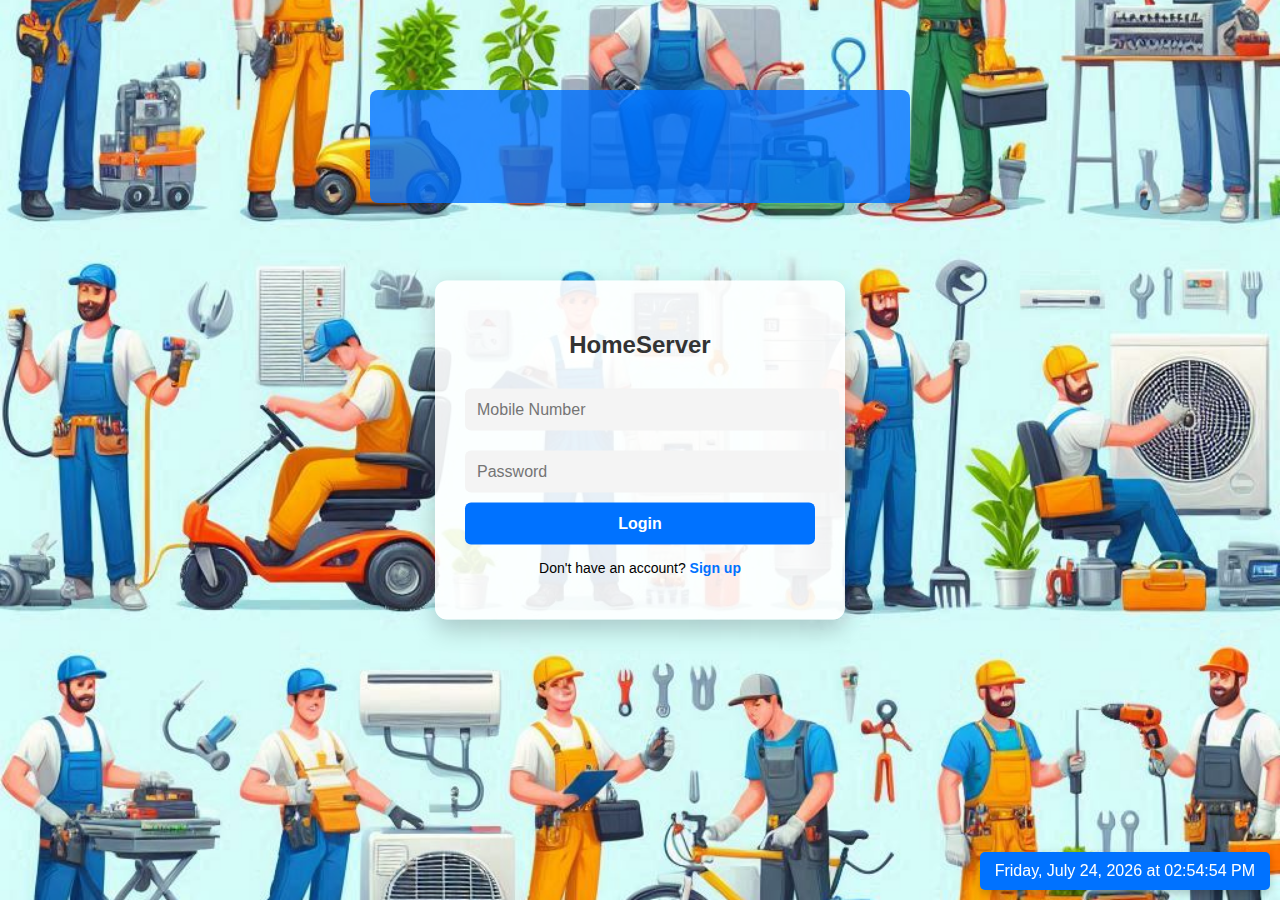
==== index.html @ 0c8caf6c "Add files via upload" ====
<!DOCTYPE html>
<html lang="en">
<head>
    <meta charset="UTF-8">
    <meta name="viewport" content="width=device-width, initial-scale=1.0">
    <title>HomeServer - Login</title>
    <link rel="stylesheet" href="styles.css">
</head>
<body>
    <!-- Tagline Section (Animated) -->
    <div class="tagline-container">
        <h2 id="animatedTagline"></h2>
    </div>

    <!-- Static Login Area -->
    <div class="login-container">
        <h2>HomeServer</h2>
        <form id="loginForm">
            <input type="tel" id="loginMobile" placeholder="Mobile Number" required>
            <input type="password" id="loginPassword" placeholder="Password" required>
            <button type="submit">Login</button>
        </form>
        <p id="error-message"></p>
        <p>Don't have an account? <a href="signup.html">Sign up</a></p>
    </div>

    <!-- Real-time clock -->
    <div class="clock-container" id="datetime"></div>

    <script src="project.js"></script>
    <script src="tagline.js"></script> <!-- JavaScript for animated tagline -->
    <script src="script.js"></script> <!-- JavaScript for real-time clock -->
</body>
</html>
---- styles.css ----
/* General Styling */
body {
    font-family: 'Poppins', sans-serif;
    background: url('back.png') no-repeat center center fixed;
    background-size: cover;
    height: 100vh;
    display: flex;
    justify-content: center;
    align-items: center;
    margin: 0;
}

/* Tagline Styling */
.tagline-container {
    position: absolute;
    top: 10%;
    left: 50%;
    transform: translateX(-50%);
    text-align: center;
    font-size: 22px;
    font-weight: bold;
    color: #ffffff;
    background: rgba(0, 114, 255, 0.8);
    padding: 10px 20px;
    border-radius: 8px;
    width: 90%;
    max-width: 500px;
    animation: fadeIn 0.8s ease-in-out;
}

/* Login Box */
.login-container {
    position: absolute;
    top: 50%;
    left: 50%;
    transform: translate(-50%, -50%);
    background: rgba(255, 255, 255, 0.9);
    padding: 30px;
    border-radius: 12px;
    box-shadow: 0px 10px 25px rgba(0, 0, 0, 0.2);
    text-align: center;
    width: 350px;
    animation: fadeIn 0.6s ease-in-out;
}

/* Heading */
.login-container h2 {
    margin-bottom: 20px;
    color: #333;
    font-weight: bold;
}

/* Input Fields */
input {
    width: 100%;
    padding: 12px;
    margin: 10px 0;
    border: none;
    outline: none;
    border-radius: 6px;
    background: #f4f4f4;
    font-size: 16px;
    transition: all 0.3s ease-in-out;
}

input:focus {
    background: #fff;
    border: 1px solid #0072ff;
    box-shadow: 0px 4px 10px rgba(0, 114, 255, 0.3);
}

/* Button */
button {
    width: 100%;
    padding: 12px;
    background: #0072ff;
    border: none;
    color: white;
    font-size: 16px;
    font-weight: bold;
    cursor: pointer;
    border-radius: 6px;
    transition: background 0.3s ease-in-out, transform 0.2s;
}

button:hover {
    background: #0056b3;
    transform: scale(1.05);
}

/* Error Message */
#error-message {
    color: red;
    margin-top: 10px;
    font-size: 14px;
}

/* Signup/Login Link */
p {
    margin-top: 15px;
    font-size: 14px;
}

a {
    color: #0072ff;
    text-decoration: none;
    font-weight: bold;
}

a:hover {
    text-decoration: underline;
}

/* Fade In Animation */
@keyframes fadeIn {
    from {
        opacity: 0;
        transform: translateY(-20px);
    }
    to {
        opacity: 1;
        transform: translateY(0);
    }
}

/* Responsive Design */
@media (max-width: 480px) {
    .login-container {
        width: 90%;
        padding: 20px;
    }
    
    .tagline-container {
        font-size: 18px;
        padding: 8px;
    }
}

.clock-container {
    position: fixed;
    bottom: 10px;
    right: 10px;
    background: #0072ff;
    color: white;
    padding: 10px 15px;
    font-size: 16px;
    border-radius: 5px;
    box-shadow: 0px 4px 8px rgba(0, 0, 0, 0.2);
}
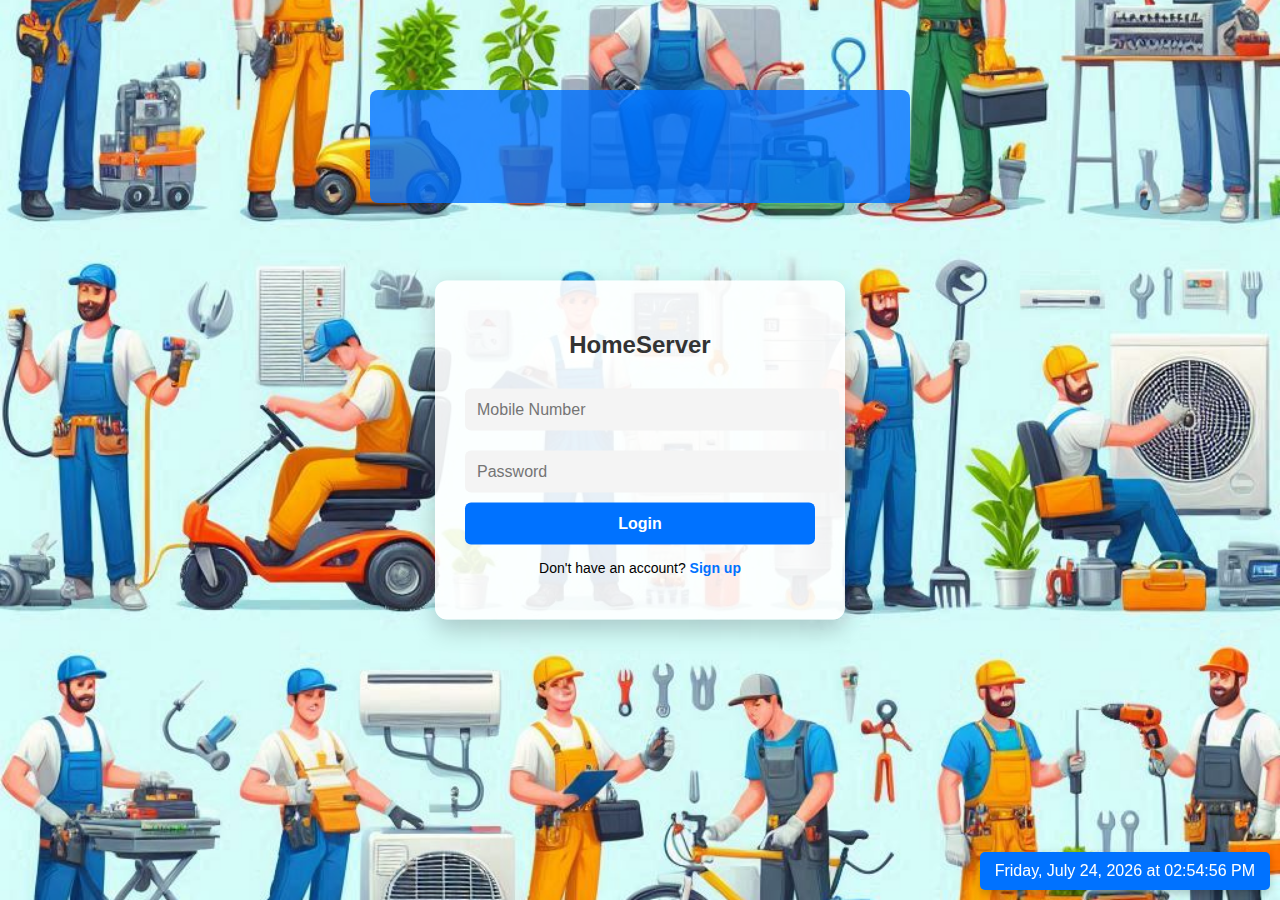
==== commit 262a33bc: "index.html" ====
--- a/index.html
+++ b/index.html
@@ -7,12 +7,10 @@
     <link rel="stylesheet" href="styles.css">
 </head>
 <body>
-    <!-- Tagline Section (Animated) -->
     <div class="tagline-container">
         <h2 id="animatedTagline"></h2>
     </div>
 
-    <!-- Static Login Area -->
     <div class="login-container">
         <h2>HomeServer</h2>
         <form id="loginForm">
@@ -23,12 +21,11 @@
         <p id="error-message"></p>
         <p>Don't have an account? <a href="signup.html">Sign up</a></p>
     </div>
-
-    <!-- Real-time clock -->
+    
     <div class="clock-container" id="datetime"></div>
 
     <script src="project.js"></script>
-    <script src="tagline.js"></script> <!-- JavaScript for animated tagline -->
-    <script src="script.js"></script> <!-- JavaScript for real-time clock -->
+    <script src="tagline.js"></script>
+    <script src="script.js"></script>
 </body>
 </html>
